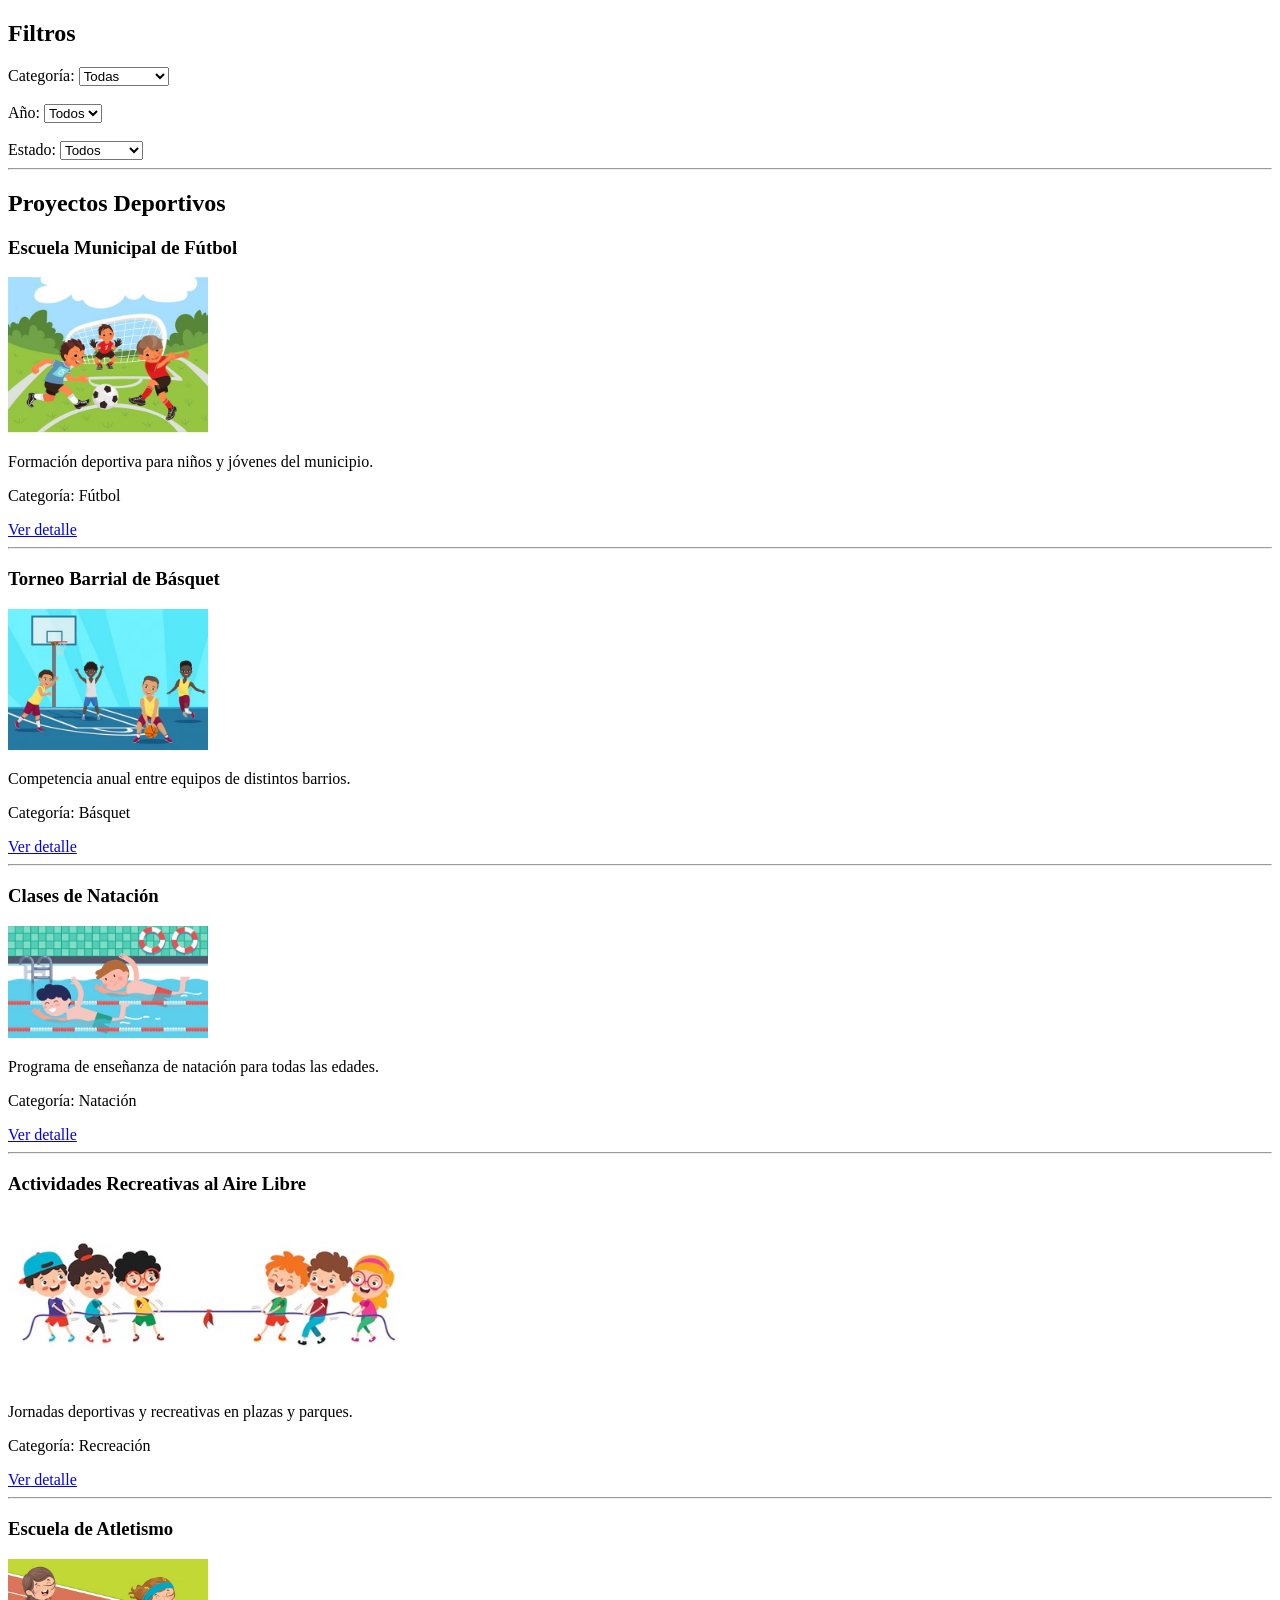
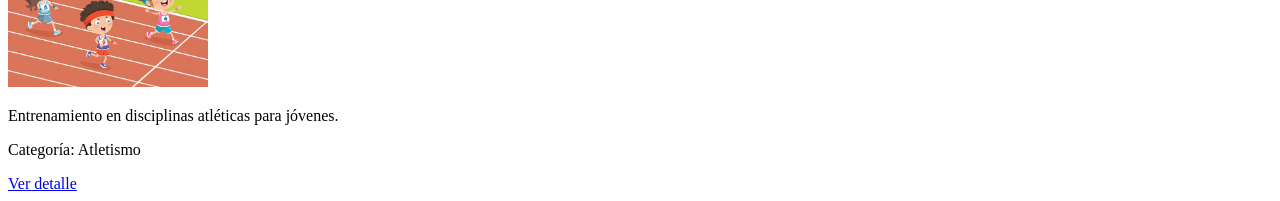
==== proyectos.html @ 819ba182 "Agrego proyectos.html del punto2 del tp1" ====
<!DOCTYPE html>
<html lang="es">
<head>
    <meta charset="UTF-8">
    <title>Proyectos - Deportes Municipio</title>
</head>
<body>

    <!-- Barra de filtros -->
    <aside>
        <h2>Filtros</h2>

        <label for="categoria">Categoría:</label>
        <select id="categoria">
            <option value="">Todas</option>
            <option value="futbol">Fútbol</option>
            <option value="basquet">Básquet</option>
            <option value="natacion">Natación</option>
            <option value="recreacion">Recreación</option>
        </select>

        <br><br>

        <label for="anio">Año:</label>
        <select id="anio">
            <option value="">Todos</option>
            <option value="2023">2023</option>
            <option value="2024">2024</option>
            <option value="2025">2025</option>
        </select>

        <br><br>

        <label for="estado">Estado:</label>
        <select id="estado">
            <option value="">Todos</option>
            <option value="curso">En curso</option>
            <option value="finalizado">Finalizado</option>
        </select>
    </aside>

    <hr>

    <!-- Listado de proyectos -->
    <section>
        <h2>Proyectos Deportivos</h2>

        <!-- Proyecto 1 -->
        <article>
            <h3>Escuela Municipal de Fútbol</h3>
            <img src="img/futbol.jpg" alt="Escuela de fútbol" width="200">
            <p>Formación deportiva para niños y jóvenes del municipio.</p>
            <p>Categoría: Fútbol</p>
            <a href="#">Ver detalle</a>
        </article>

        <hr>

        <!-- Proyecto 2 -->
        <article>
            <h3>Torneo Barrial de Básquet</h3>
            <img src="img/basquet.jpg" alt="Torneo de básquet" width="200">
            <p>Competencia anual entre equipos de distintos barrios.</p>
            <p>Categoría: Básquet</p>
            <a href="#">Ver detalle</a>
        </article>

        <hr>

        <!-- Proyecto 3 -->
        <article>
            <h3>Clases de Natación</h3>
            <img src="img/natacion.jpg" alt="Clases de natación" width="200">
            <p>Programa de enseñanza de natación para todas las edades.</p>
            <p>Categoría: Natación</p>
            <a href="#">Ver detalle</a>
        </article>

        <hr>

        <!-- Proyecto 4 -->
        <article>
            <h3>Actividades Recreativas al Aire Libre</h3>
            <img src="img/actividades recreativa.jpg" alt="Recreación" width="400">
            <p>Jornadas deportivas y recreativas en plazas y parques.</p>
            <p>Categoría: Recreación</p>
            <a href="#">Ver detalle</a>
        </article>

        <hr>

        <!-- Proyecto 5 -->
        <article>
            <h3>Escuela de Atletismo</h3>
            <img src="img/atletismo.jpg" alt="Atletismo" width="200">
            <p>Entrenamiento en disciplinas atléticas para jóvenes.</p>
            <p>Categoría: Atletismo</p>
            <a href="#">Ver detalle</a>
        </article>

    </section>

</body>
</html>
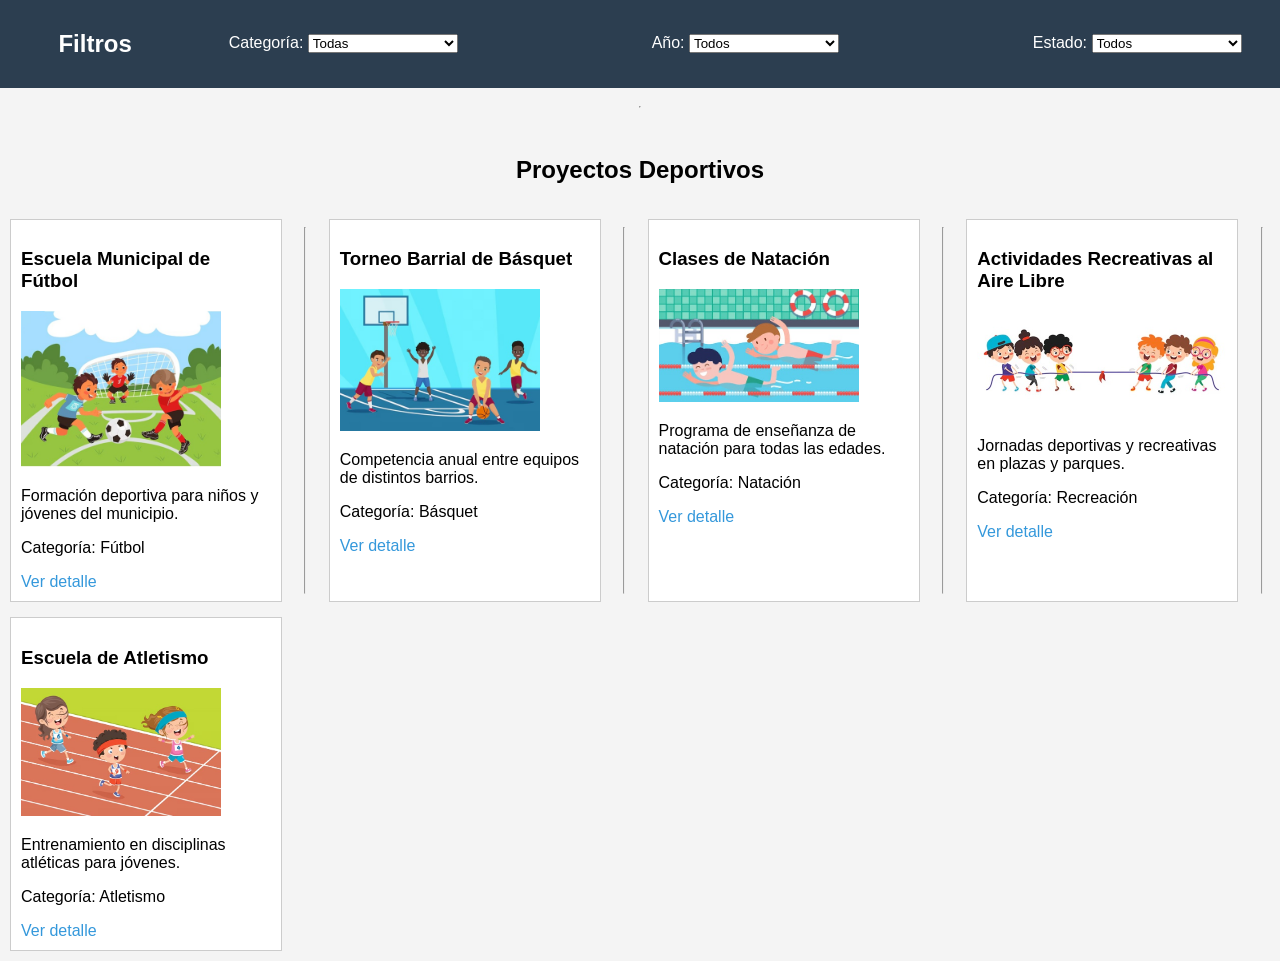
==== commit 537d9016: "Agregue archivo externo css y tambien estilos inline" ====
--- a/proyectos.html
+++ b/proyectos.html
@@ -1,6 +1,7 @@
 <!DOCTYPE html>
 <html lang="es">
 <head>
+    <link rel="stylesheet" href="css/style.css">
     <meta charset="UTF-8">
     <title>Proyectos - Deportes Municipio</title>
 </head>
@@ -10,33 +11,39 @@
     <aside>
         <h2>Filtros</h2>
 
-        <label for="categoria">Categoría:</label>
-        <select id="categoria">
-            <option value="">Todas</option>
-            <option value="futbol">Fútbol</option>
-            <option value="basquet">Básquet</option>
-            <option value="natacion">Natación</option>
-            <option value="recreacion">Recreación</option>
-        </select>
+        <div>
+            <label for="categoria">Categoría:</label>
+            <select id="categoria" style="width: 150px;">
+                <option value="">Todas</option>
+                <option value="futbol">Fútbol</option>
+                <option value="basquet">Básquet</option>
+                <option value="natacion">Natación</option>
+                <option value="recreacion">Recreación</option>
+            </select>
+        </div>
 
         <br><br>
 
-        <label for="anio">Año:</label>
-        <select id="anio">
-            <option value="">Todos</option>
-            <option value="2023">2023</option>
-            <option value="2024">2024</option>
-            <option value="2025">2025</option>
-        </select>
+        <div>
+            <label for="anio">Año:</label>
+            <select id="anio" style="width: 150px;">
+                <option value="">Todos</option>
+                <option value="2023">2023</option>
+                <option value="2024">2024</option>
+                <option value="2025">2025</option>
+            </select>
+        </div>
 
         <br><br>
 
-        <label for="estado">Estado:</label>
-        <select id="estado">
-            <option value="">Todos</option>
-            <option value="curso">En curso</option>
-            <option value="finalizado">Finalizado</option>
-        </select>
+        <div>
+            <label for="estado">Estado:</label>
+            <select id="estado" style="width: 150px;">
+                <option value="">Todos</option>
+                <option value="curso">En curso</option>
+                <option value="finalizado">Finalizado</option>
+            </select>
+        </div>
     </aside>
 
     <hr>
--- a/css/style.css
+++ b/css/style.css
@@ -0,0 +1,88 @@
+/* Variables globales */
+:root {
+    --color-principal: #2c3e50;
+    --color-secundario: #3498db;
+    --color-fondo: #f4f4f4;
+    --color-blanco: #ffffff;
+    --fuente: Arial, sans-serif;
+}
+
+/* Reset básico */
+body {
+    font-family: var(--fuente);
+    background-color: var(--color-fondo);
+    margin: 0;
+}
+
+/* GRID general */
+body {
+    display: grid;
+    grid-template-columns: 1fr;
+    gap: 10px;
+}
+
+/* Sidebar */
+aside {
+    display: flex;
+    justify-content: space-around;
+    align-items: center;
+    flex-wrap: wrap; /* por si no entra todo */
+    width: 100%;
+    background-color: var(--color-principal);
+    color: var(--color-blanco);
+    padding: 10px;
+}
+
+/* Contenido */
+section {
+    padding: 10px;
+}
+
+/* FLEX para proyectos */
+section {
+    display: flex;
+    flex-wrap: wrap;
+    gap: 15px;
+}
+
+section h2 {
+    text-align: center;
+    width: 100%;
+}
+
+/* Cards */
+article {
+    background-color: var(--color-blanco);
+    padding: 10px;
+    width: 250px;
+    border: 1px solid #ccc;
+}
+
+/* Imágenes */
+img {
+    max-width: 100%;
+}
+
+/* Links */
+a {
+    color: var(--color-secundario);
+    text-decoration: none;
+}
+
+/* Interactividad */
+a:hover {
+    color: red;
+}
+
+a:active {
+    color: green;
+}
+
+select:focus {
+    border: 2px solid var(--color-secundario);
+}
+
+/* Botones o links tipo botón */
+button:hover {
+    background-color: var(--color-secundario);
+}
